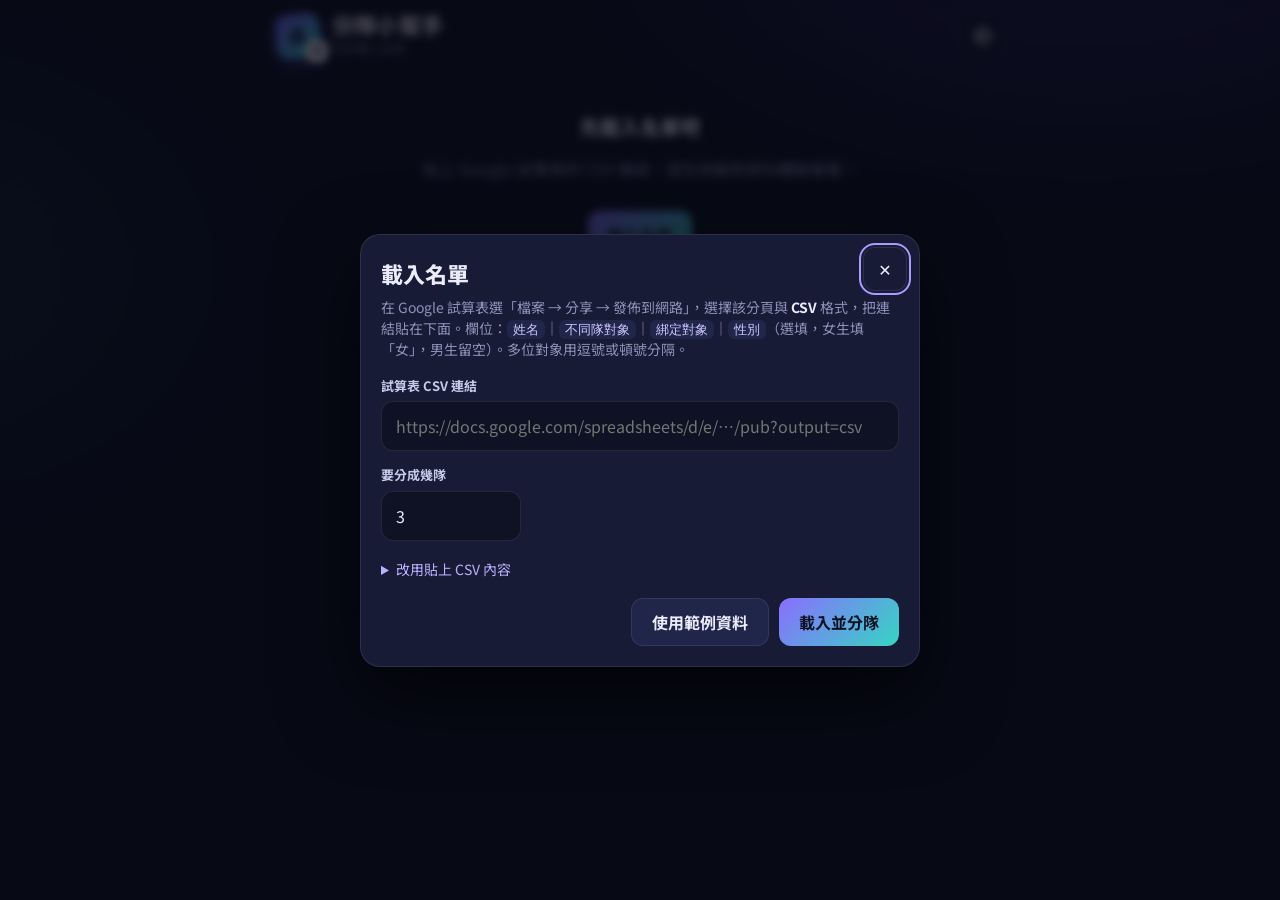
==== index.html @ 3807da10 "分隊小幫手:PWA 分隊工具(綁定組、男女平均、扭蛋揭曉) Co-Authored-By: Claude Sonnet 5.5 <noreply@anthropic.com>" ====
<!doctype html>
<html lang="zh-Hant">
<head>
  <meta charset="utf-8">
  <meta name="viewport" content="width=device-width, initial-scale=1, viewport-fit=cover">
  <title>分隊小幫手｜點名字，揭曉你的隊伍</title>
  <meta name="description" content="從 Google 試算表讀取名單，依「不同隊」與「綁定同隊」條件自動隨機分隊。點開名字就能看到所屬隊伍，手機即開即用。">
  <meta name="theme-color" content="#0f1224">
  <link rel="manifest" href="manifest.webmanifest">
  <link rel="icon" href="icon.svg" type="image/svg+xml">
  <link rel="apple-touch-icon" href="icon.svg">
  <meta name="apple-mobile-web-app-capable" content="yes">
  <meta name="mobile-web-app-capable" content="yes">
  <link rel="preconnect" href="https://fonts.googleapis.com">
  <link rel="preconnect" href="https://fonts.gstatic.com" crossorigin>
  <link href="https://fonts.googleapis.com/css2?family=Bricolage+Grotesque:wght@700;800&family=Noto+Sans+TC:wght@400;500;700&family=JetBrains+Mono:wght@500&display=swap" rel="stylesheet">
  <link rel="stylesheet" href="style.css">
</head>
<body>
  <div class="app" id="app">
    <header class="topbar">
      <div class="brand">
        <span class="brand-mark" aria-hidden="true">A<i>B</i></span>
        <div>
          <h1>分隊小幫手</h1>
          <p class="meta" id="meta">尚未載入名單</p>
        </div>
      </div>
      <div class="topbar-actions">
      <label class="switch switch-gacha" id="gacha-wrap" title="點名字時播放扭蛋機動畫">
        <input type="checkbox" id="gacha-toggle" role="switch" checked>
        <span class="switch-track"><span class="switch-thumb"></span></span>
        <span class="switch-label">扭蛋</span>
      </label>
      <button class="icon-btn" id="btn-settings" aria-label="設定與載入名單" title="設定">
        <svg viewBox="0 0 24 24" width="22" height="22" aria-hidden="true"><path d="M12 15.5a3.5 3.5 0 1 0 0-7 3.5 3.5 0 0 0 0 7Zm8.2-3.5c0-.4 0-.8-.1-1.2l2-1.6-2-3.4-2.4 1a8 8 0 0 0-2-1.2L15.4 3h-4l-.4 2.6a8 8 0 0 0-2 1.2l-2.4-1-2 3.4 2 1.6c-.1.4-.1.8-.1 1.2s0 .8.1 1.2l-2 1.6 2 3.4 2.4-1a8 8 0 0 0 2 1.2l.4 2.6h4l.4-2.6a8 8 0 0 0 2-1.2l2.4 1 2-3.4-2-1.6c.1-.4.1-.8.1-1.2Z" fill="none" stroke="currentColor" stroke-width="1.6" stroke-linejoin="round"/></svg>
      </button>
      </div>
    </header>

    <div class="banner banner-share" id="banner-share" hidden>
      唯讀分享結果 · 找到自己的名字，點開看隊伍
    </div>

    <nav class="tabs" role="tablist" aria-label="檢視方式">
      <button role="tab" class="tab is-active" id="tab-list" aria-selected="true" data-view="list">名單</button>
      <button role="tab" class="tab" id="tab-teams" aria-selected="false" data-view="teams">依隊伍</button>
      <span class="tab-indicator" id="tab-indicator" aria-hidden="true"></span>
    </nav>

    <div class="team-picker" id="team-picker" role="group" aria-label="分幾隊" hidden></div>

    <section class="toolbar" id="toolbar">
      <label class="search">
        <svg viewBox="0 0 24 24" width="18" height="18" aria-hidden="true"><circle cx="11" cy="11" r="6.5" fill="none" stroke="currentColor" stroke-width="1.8"/><path d="m16 16 4.5 4.5" stroke="currentColor" stroke-width="1.8" stroke-linecap="round"/></svg>
        <input id="search" type="search" placeholder="搜尋名字" autocomplete="off" aria-label="搜尋名字">
      </label>
      <button class="chip-btn" id="btn-toggle-all" type="button">全部展開</button>
      <label class="switch" id="adjust-wrap">
        <input type="checkbox" id="adjust-toggle" role="switch">
        <span class="switch-track"><span class="switch-thumb"></span></span>
        <span class="switch-label">微調</span>
      </label>
    </section>

    <div class="banner banner-adjust" id="banner-adjust" hidden></div>
    <div class="violations" id="violations" hidden></div>

    <main id="view" class="view" aria-live="polite"></main>

    <div class="dock" id="dock">
      <button class="dock-btn" id="btn-reroll" type="button">
        <svg viewBox="0 0 24 24" width="20" height="20" aria-hidden="true"><path d="M20 12a8 8 0 1 1-2.6-5.9M20 4v4.5h-4.5" fill="none" stroke="currentColor" stroke-width="1.8" stroke-linecap="round" stroke-linejoin="round"/></svg>
        重新分隊
      </button>
      <button class="dock-btn" id="btn-copy" type="button">
        <svg viewBox="0 0 24 24" width="20" height="20" aria-hidden="true"><rect x="8" y="8" width="11" height="12" rx="2" fill="none" stroke="currentColor" stroke-width="1.8"/><path d="M5 15V6a2 2 0 0 1 2-2h8" fill="none" stroke="currentColor" stroke-width="1.8" stroke-linecap="round"/></svg>
        複製結果
      </button>
      <button class="dock-btn" id="btn-share" type="button">
        <svg viewBox="0 0 24 24" width="20" height="20" aria-hidden="true"><path d="M10 14a4 4 0 0 0 5.7 0l3-3a4 4 0 0 0-5.7-5.7l-1 1M14 10a4 4 0 0 0-5.7 0l-3 3a4 4 0 0 0 5.7 5.7l1-1" fill="none" stroke="currentColor" stroke-width="1.8" stroke-linecap="round"/></svg>
        分享連結
      </button>
    </div>
  </div>

  <!-- 設定 / 載入名單 -->
  <dialog class="sheet" id="sheet" aria-labelledby="sheet-title">
    <form method="dialog" class="sheet-close-form"><button class="icon-btn" aria-label="關閉">✕</button></form>
    <h2 id="sheet-title">載入名單</h2>
    <p class="help">在 Google 試算表選「檔案 → 分享 → 發佈到網路」，選擇該分頁與 <b>CSV</b> 格式，把連結貼在下面。欄位：<code>姓名</code>｜<code>不同隊對象</code>｜<code>綁定對象</code>｜<code>性別</code>（選填，女生填「女」，男生留空）。多位對象用逗號或頓號分隔。</p>

    <label class="field">
      <span>試算表 CSV 連結</span>
      <input id="in-url" type="url" inputmode="url" placeholder="https://docs.google.com/spreadsheets/d/e/…/pub?output=csv" autocomplete="off">
    </label>
    <label class="field field-narrow">
      <span>要分成幾隊</span>
      <input id="in-teams" type="number" inputmode="numeric" min="2" max="26" value="3">
    </label>

    <details class="paste">
      <summary>改用貼上 CSV 內容</summary>
      <textarea id="in-csv" rows="6" placeholder="姓名,不同隊對象,綁定對象&#10;小明,小華,&#10;小華,,小美"></textarea>
    </details>

    <ul class="errors" id="sheet-errors" hidden></ul>

    <div class="sheet-actions">
      <button class="btn btn-ghost" id="btn-demo" type="button">使用範例資料</button>
      <button class="btn btn-primary" id="btn-load" type="button">載入並分隊</button>
    </div>
  </dialog>

  <!-- 扭蛋機:點名字後轉扭蛋揭曉隊伍 -->
  <dialog class="gacha" id="gacha" aria-labelledby="gacha-name" data-stage="ready">
    <div class="gacha-inner">
      <form method="dialog" class="gacha-x"><button class="icon-btn" aria-label="關閉">✕</button></form>
      <p class="gacha-kicker">扭蛋時間</p>
      <h2 class="gacha-name" id="gacha-name"></h2>

      <button class="machine" id="gacha-machine" type="button" aria-label="轉動扭蛋機">
        <span class="dome"><span class="balls" id="gacha-balls"></span></span>
        <span class="machine-body">
          <span class="knob" aria-hidden="true"><span class="knob-bar"></span></span>
          <span class="machine-label" aria-hidden="true">GACHA</span>
          <span class="chute" aria-hidden="true"></span>
        </span>
      </button>

      <div class="tray">
        <div class="gacha-result" aria-live="polite">
          <span class="sparks" aria-hidden="true" id="gacha-sparks"></span>
          <span class="gacha-letter" id="gacha-letter"></span>
          <strong class="gacha-team" id="gacha-team"></strong>
        </div>
        <button class="capsule" id="gacha-capsule" type="button" aria-label="打開扭蛋">
          <span class="cap-top"></span><span class="cap-bottom"></span>
        </button>
      </div>

      <p class="gacha-hint" id="gacha-hint"></p>
      <form method="dialog" class="gacha-done"><button class="btn btn-primary" id="gacha-close">好，收起來</button></form>
    </div>
  </dialog>

  <div class="toast" id="toast" role="status" aria-live="polite"></div>

  <script src="logic.js"></script>
  <script src="app.js"></script>
</body>
</html>
---- style.css ----
/* 分隊小幫手 — 視覺語言:「抽籤紙條」。深靛墨色底,白色紙條名牌,翻開蓋上彩色隊伍印章。 */
:root {
  --ink: #0f1224;
  --ink-2: #171b36;
  --ink-3: #20254a;
  --line: rgba(255, 255, 255, 0.09);
  --paper: #f5f3fc;
  --paper-2: #e8e5f5;
  --text: #ecebfa;
  --muted: #8d92b8;
  --danger: #ff6b6b;
  --warn: #ffc44d;
  --radius: 16px;
  --font-body: "Noto Sans TC", system-ui, -apple-system, "PingFang TC", "Microsoft JhengHei", sans-serif;
  --font-display: "Bricolage Grotesque", "Noto Sans TC", system-ui, sans-serif;
  --font-mono: "JetBrains Mono", ui-monospace, monospace;
  --dock-h: 76px;
}

* { box-sizing: border-box; -webkit-tap-highlight-color: transparent; }
html { color-scheme: dark; }
body {
  margin: 0;
  min-height: 100dvh;
  background:
    radial-gradient(900px 500px at 85% -10%, rgba(120, 90, 255, 0.22), transparent 60%),
    radial-gradient(700px 480px at -10% 30%, rgba(40, 200, 190, 0.12), transparent 60%),
    var(--ink);
  color: var(--text);
  font-family: var(--font-body);
  font-size: 16px;
  line-height: 1.5;
}
button, input, textarea { font: inherit; color: inherit; }
button { cursor: pointer; }
:focus-visible { outline: 2px solid #a99bff; outline-offset: 2px; }
[hidden] { display: none !important; }

.app {
  max-width: 760px;
  margin: 0 auto;
  padding: calc(env(safe-area-inset-top) + 14px) 16px calc(var(--dock-h) + env(safe-area-inset-bottom) + 24px);
}

/* ---------- 頂欄 ---------- */
.topbar { display: flex; align-items: center; justify-content: space-between; gap: 12px; margin-bottom: 14px; }
.brand { display: flex; align-items: center; gap: 12px; min-width: 0; }
.brand-mark {
  position: relative;
  width: 44px; height: 44px; flex: none;
  display: grid; place-items: center;
  border-radius: 12px;
  background: linear-gradient(145deg, #7b5cff, #2fd3c0);
  font: 800 24px/1 var(--font-display);
  color: #0f1224;
  transform: rotate(-6deg);
  box-shadow: 0 6px 18px rgba(123, 92, 255, 0.4);
}
.brand-mark i {
  position: absolute; right: -6px; bottom: -6px;
  width: 22px; height: 22px; display: grid; place-items: center;
  font: 800 13px/1 var(--font-display); font-style: normal;
  background: var(--paper); border-radius: 7px; transform: rotate(14deg);
}
h1 { margin: 0; font: 800 22px/1.15 var(--font-display); letter-spacing: 0.01em; }
.meta { margin: 2px 0 0; font: 500 12px/1.3 var(--font-mono); color: var(--muted); letter-spacing: 0.04em; }

.icon-btn {
  width: 44px; height: 44px; flex: none;
  display: grid; place-items: center;
  border-radius: 12px; border: 1px solid var(--line);
  background: var(--ink-2); color: var(--text);
  transition: background 0.2s, transform 0.2s;
}
.icon-btn:hover { background: var(--ink-3); }
.icon-btn:active { transform: scale(0.94); }

/* ---------- 橫幅 ---------- */
.banner {
  margin: 0 0 12px; padding: 10px 14px; border-radius: 12px;
  font-size: 14px; border: 1px solid var(--line);
}
.banner-share { background: rgba(47, 211, 192, 0.12); border-color: rgba(47, 211, 192, 0.35); color: #9ff0e6; }
.banner-adjust { background: rgba(255, 196, 77, 0.1); border-color: rgba(255, 196, 77, 0.4); color: #ffe2a3; }
.banner b { color: #fff; }

.violations {
  margin: 0 0 12px; padding: 12px 14px 12px 16px; border-radius: 12px;
  background: rgba(255, 107, 107, 0.1); border: 1px solid rgba(255, 107, 107, 0.4);
  color: #ffc4c4; font-size: 14px;
}
.violations strong { display: block; margin-bottom: 4px; color: #ffe0e0; }
.violations ul { margin: 0; padding-left: 18px; }

/* ---------- 分頁 ---------- */
.tabs { position: relative; display: grid; grid-template-columns: 1fr 1fr; padding: 4px; margin-bottom: 12px; background: var(--ink-2); border: 1px solid var(--line); border-radius: 14px; }
.tab { position: relative; z-index: 1; padding: 10px 0; background: none; border: 0; color: var(--muted); font-weight: 700; transition: color 0.2s; }
.tab.is-active { color: var(--ink); }
.tab-indicator { position: absolute; z-index: 0; top: 4px; bottom: 4px; left: 4px; width: calc(50% - 4px); border-radius: 10px; background: var(--paper); transition: transform 0.3s cubic-bezier(0.3, 0.9, 0.3, 1); }
.tabs[data-view="teams"] .tab-indicator { transform: translateX(100%); }

/* ---------- 工具列 ---------- */
.toolbar { display: flex; align-items: center; gap: 10px; margin-bottom: 12px; }
.search { flex: 1; min-width: 0; display: flex; align-items: center; gap: 8px; padding: 0 12px; height: 44px; background: var(--ink-2); border: 1px solid var(--line); border-radius: 12px; color: var(--muted); }
.search input { flex: 1; min-width: 0; height: 100%; background: none; border: 0; outline: 0; color: var(--text); }
.search:focus-within { border-color: #a99bff; }
.chip-btn { height: 44px; padding: 0 14px; border-radius: 12px; border: 1px solid var(--line); background: var(--ink-2); font-size: 14px; font-weight: 500; white-space: nowrap; transition: background 0.2s; }
.chip-btn:hover { background: var(--ink-3); }

.switch { display: flex; align-items: center; gap: 8px; height: 44px; padding: 0 4px; cursor: pointer; user-select: none; }
.switch input { position: absolute; opacity: 0; pointer-events: none; }
.switch-track { position: relative; width: 44px; height: 26px; border-radius: 99px; background: var(--ink-3); border: 1px solid var(--line); transition: background 0.25s; }
.switch-thumb { position: absolute; top: 2px; left: 2px; width: 20px; height: 20px; border-radius: 50%; background: var(--muted); transition: transform 0.25s cubic-bezier(0.3, 0.9, 0.3, 1), background 0.25s; }
.switch input:checked + .switch-track { background: rgba(255, 196, 77, 0.28); border-color: rgba(255, 196, 77, 0.6); }
.switch input:checked + .switch-track .switch-thumb { transform: translateX(18px); background: var(--warn); }
.switch input:focus-visible + .switch-track { outline: 2px solid #a99bff; outline-offset: 2px; }
.switch-label { font-size: 14px; font-weight: 500; }
.topbar-actions { display: flex; align-items: center; gap: 6px; flex: none; }
/* 扭蛋開關用糖果粉,和黃色的「微調」區分 */
.switch-gacha input:checked + .switch-track { background: rgba(255, 143, 177, 0.28); border-color: rgba(255, 143, 177, 0.6); }
.switch-gacha input:checked + .switch-track .switch-thumb { background: #ff8fb1; }
body.no-data .switch-gacha { display: none; }

/* ---------- 名單:紙條名牌 ---------- */
.list { display: grid; grid-template-columns: 1fr; gap: 10px; }
@media (min-width: 560px) { .list { grid-template-columns: 1fr 1fr; align-items: start; } }

.person {
  --team: hsl(var(--h, 250) 80% 62%);
  --team-soft: hsl(var(--h, 250) 80% 62% / 0.16);
  position: relative;
  background: var(--paper);
  color: var(--ink);
  border-radius: var(--radius);
  overflow: hidden;
  box-shadow: 0 2px 0 rgba(0, 0, 0, 0.25), 0 10px 24px -12px rgba(0, 0, 0, 0.6);
  transition: transform 0.2s, box-shadow 0.2s, outline-color 0.2s;
  outline: 2px solid transparent;
}
/* 進場動畫只在載入/重新分隊/切換分頁時播放,點名字開合不會重播 */
.is-entering .person {
  animation: slip-in 0.4s cubic-bezier(0.3, 0.9, 0.3, 1) backwards;
  animation-delay: calc(var(--i, 0) * 18ms);
}
@keyframes slip-in { from { opacity: 0; transform: translateY(10px) rotate(-0.6deg); } }
.person::before { /* 紙條左側撕邊的小孔 */
  content: ""; position: absolute; left: 10px; top: 28px; width: 8px; height: 8px; margin-top: -4px; /* 對齊名字列中央,展開後不跟著跑 */
  border-radius: 50%; background: var(--ink); opacity: 0.8; transition: background 0.2s;
}
.person-head {
  width: 100%; display: flex; align-items: center; gap: 10px;
  padding: 14px 14px 14px 30px; min-height: 56px;
  background: none; border: 0; text-align: left; color: inherit;
}
.person-name { flex: 1; min-width: 0; font-weight: 700; font-size: 17px; overflow-wrap: anywhere; }
.person-chev { flex: none; width: 20px; height: 20px; color: #6a6f95; }
.person:active { transform: scale(0.985); }

/* 揭曉後:卡片高度不變(兩欄排列不會參差),箭頭換成隊伍徽章、卡片染上隊伍淡色 */
.person.is-open { background: linear-gradient(var(--team-soft), var(--team-soft)), var(--paper); }
.person.is-open::before { background: var(--team); }
.person.is-open .person-chev { display: none; }
.badge {
  display: none; flex: none; height: 28px; padding: 0 10px; /* 不可超過 28px,否則撐高卡片 */ place-items: center; border-radius: 9px;
  background: var(--team); color: #0f1224; font: 800 16px/1 var(--font-display); white-space: nowrap;
  box-shadow: 0 4px 10px -3px var(--team);
}
.person.is-open .badge { display: grid; animation: stamp 0.5s cubic-bezier(0.2, 1.4, 0.4, 1); }
@keyframes stamp {
  0% { transform: scale(2) rotate(10deg); opacity: 0; }
  60% { opacity: 1; }
  100% { transform: scale(1) rotate(-4deg); opacity: 1; }
}
.person.is-open .badge { transform: rotate(-4deg); }

/* 微調模式:隊伍徽章常駐、可選取 */
.adjusting .badge { display: grid; animation: none; }
.adjusting .person-chev { display: none; }
.person.is-selected { outline-color: var(--warn); transform: translateY(-2px) rotate(-0.8deg); box-shadow: 0 0 0 4px rgba(255, 196, 77, 0.2), 0 14px 26px -10px rgba(0, 0, 0, 0.7); }
.person.has-violation { outline-color: var(--danger); }
.person.has-violation .person-name::after { content: " ⚠"; color: var(--danger); }
.person.is-dim { opacity: 0.55; }

.empty { padding: 40px 16px; text-align: center; color: var(--muted); }
.empty h2 { margin: 0 0 6px; font: 800 20px var(--font-display); color: var(--text); }
.empty .btn { margin-top: 14px; }

/* ---------- 依隊伍 ---------- */
.teams { display: grid; gap: 12px; }
.team {
  --team: hsl(var(--h) 80% 62%);
  border-radius: var(--radius); background: var(--ink-2); border: 1px solid var(--line); overflow: hidden;
}
.is-entering .team { animation: slip-in 0.4s cubic-bezier(0.3, 0.9, 0.3, 1) backwards; animation-delay: calc(var(--i, 0) * 50ms); }
.team-head { display: flex; align-items: center; gap: 12px; padding: 12px 14px; background: linear-gradient(90deg, hsl(var(--h) 80% 62% / 0.28), transparent); border-bottom: 1px solid var(--line); }
.team-letter { width: 44px; height: 44px; display: grid; place-items: center; border-radius: 12px; background: var(--team); color: #0f1224; font: 800 26px/1 var(--font-display); transform: rotate(-4deg); }
.team-title { font-weight: 700; font-size: 17px; }
.team-count { margin-left: auto; font: 500 13px var(--font-mono); color: var(--muted); }
.team-members { display: flex; flex-wrap: wrap; gap: 8px; padding: 12px 14px 14px; margin: 0; list-style: none; }
.member {
  --team: hsl(var(--h) 80% 62%);
  padding: 8px 12px; border-radius: 10px; background: var(--paper); color: var(--ink);
  font-weight: 700; font-size: 15px; border: 2px solid transparent; transition: transform 0.2s, border-color 0.2s;
}
button.member { cursor: pointer; }
.member.is-selected { border-color: var(--warn); transform: translateY(-2px) rotate(-1.5deg); }
.member.has-violation { border-color: var(--danger); }

/* ---------- 底部操作列 ---------- */
.dock {
  position: fixed; left: 0; right: 0; bottom: 0; z-index: 20;
  display: flex; justify-content: center; gap: 8px;
  padding: 10px 14px calc(env(safe-area-inset-bottom) + 10px);
  background: linear-gradient(to top, var(--ink) 55%, transparent);
}
.dock-btn {
  flex: 1; max-width: 190px; height: 52px;
  display: flex; align-items: center; justify-content: center; gap: 8px;
  border-radius: 14px; border: 1px solid var(--line); background: var(--ink-3); font-size: 15px; font-weight: 500;
  transition: background 0.2s, transform 0.2s;
}
.dock-btn:hover { background: #2a3060; }
.dock-btn:active { transform: scale(0.96); }
.dock-btn:disabled { opacity: 0.4; pointer-events: none; }
body.is-share .dock-btn:not(#btn-copy) { display: none; }
body.is-share #adjust-wrap { display: none; }
body.is-share #btn-settings { display: none; }
body.no-data .dock, body.no-data .toolbar, body.no-data .tabs { display: none; }

/* ---------- 設定面板 ---------- */
.sheet {
  width: min(560px, calc(100vw - 24px)); max-height: calc(100dvh - 24px); overflow: auto;
  margin: auto; padding: 22px 20px 20px;
  background: var(--ink-2); color: var(--text);
  border: 1px solid var(--line); border-radius: 20px;
  box-shadow: 0 30px 80px rgba(0, 0, 0, 0.6);
}
.sheet::backdrop { background: rgba(5, 6, 16, 0.7); backdrop-filter: blur(4px); }
.sheet[open] { animation: sheet-in 0.3s cubic-bezier(0.3, 0.9, 0.3, 1); }
@keyframes sheet-in { from { opacity: 0; transform: translateY(24px) scale(0.98); } }
.sheet-close-form { position: absolute; top: 12px; right: 12px; margin: 0; }
.sheet h2 { margin: 0 44px 8px 0; font: 800 22px var(--font-display); }
.help { margin: 0 0 16px; font-size: 14px; color: var(--muted); }
.help code { padding: 1px 6px; border-radius: 6px; background: var(--ink-3); font: 500 12.5px var(--font-mono); color: #cfc8ff; white-space: nowrap; }
.help b { color: var(--text); }
.field { display: block; margin-bottom: 14px; }
.field > span { display: block; margin-bottom: 6px; font-size: 13px; font-weight: 700; color: #c7c9e8; }
.field input, .paste textarea {
  width: 100%; padding: 12px 14px; border-radius: 12px; border: 1px solid var(--line);
  background: var(--ink); color: var(--text); outline: 0; transition: border-color 0.2s;
}
.field input:focus, .paste textarea:focus { border-color: #a99bff; }
.field-narrow input { max-width: 140px; }
.paste { margin-bottom: 14px; }
.paste summary { cursor: pointer; font-size: 14px; color: #b9b2ff; padding: 4px 0; }
.paste textarea { margin-top: 8px; font: 500 13px/1.5 var(--font-mono); resize: vertical; }
.errors { margin: 0 0 14px; padding: 12px 14px 12px 30px; border-radius: 12px; font-size: 14px; background: rgba(255, 107, 107, 0.1); border: 1px solid rgba(255, 107, 107, 0.4); color: #ffc4c4; }
.sheet-actions { display: flex; gap: 10px; justify-content: flex-end; flex-wrap: wrap; }
.btn { height: 48px; padding: 0 20px; border-radius: 12px; border: 1px solid var(--line); font-weight: 700; transition: transform 0.2s, filter 0.2s; }
.btn:active { transform: scale(0.97); }
.btn-ghost { background: var(--ink-3); }
.btn-primary { background: linear-gradient(135deg, #8b6dff, #35d6c3); color: #0f1224; border: 0; }
.btn-primary:hover { filter: brightness(1.08); }
.btn:disabled { opacity: 0.5; pointer-events: none; }

/* ---------- 分幾隊 ---------- */
.team-picker { display: flex; align-items: center; gap: 6px; margin-bottom: 12px; overflow-x: auto; scrollbar-width: none; }
.team-picker::-webkit-scrollbar { display: none; }
.team-picker-label { flex: none; margin-right: 4px; font-size: 14px; font-weight: 700; color: var(--muted); }
.team-chip {
  flex: none; min-width: 44px; height: 40px; padding: 0 12px; border-radius: 12px;
  border: 1px solid var(--line); background: var(--ink-2); color: var(--text);
  font: 800 16px/1 var(--font-display); transition: background 0.2s, transform 0.2s;
}
.team-chip:active { transform: scale(0.95); }
.team-chip.is-current { background: var(--paper); color: var(--ink); border-color: transparent; }
.team-chip.is-unavailable { opacity: 0.35; }
body.is-share .team-picker { display: none !important; }

/* ---------- 扭蛋機 ---------- */
.gacha {
  --team: hsl(var(--h, 250) 80% 62%);
  width: 100%; height: 100%; max-width: 100%; max-height: 100%;
  margin: 0; padding: 0; border: 0;
  background: transparent; color: var(--text);
}
.gacha::backdrop { background: rgba(5, 6, 16, 0.86); backdrop-filter: blur(6px); }
.gacha[open] { animation: sheet-in 0.3s cubic-bezier(0.3, 0.9, 0.3, 1); }
.gacha-inner {
  position: relative; min-height: 100%;
  display: flex; flex-direction: column; align-items: center; justify-content: center;
  padding: calc(env(safe-area-inset-top) + 24px) 16px calc(env(safe-area-inset-bottom) + 24px);
  text-align: center;
}
.gacha-x { position: absolute; top: calc(env(safe-area-inset-top) + 14px); right: 16px; margin: 0; }
.gacha-kicker { margin: 0; font: 500 12px/1 var(--font-mono); letter-spacing: 0.2em; color: var(--muted); }
.gacha-name { margin: 8px 0 18px; font: 800 28px/1.2 var(--font-display); overflow-wrap: anywhere; }

.machine {
  position: relative; display: flex; flex-direction: column; align-items: center;
  padding: 0; border: 0; background: none;
}
.dome {
  position: relative; z-index: 1; display: block;
  width: 210px; height: 210px; border-radius: 50%; overflow: hidden;
  background:
    radial-gradient(60px 40px at 32% 24%, rgba(255, 255, 255, 0.45), transparent 70%),
    radial-gradient(circle at 50% 50%, rgba(170, 190, 255, 0.10), rgba(170, 190, 255, 0.22));
  border: 6px solid rgba(225, 230, 255, 0.55);
  box-shadow: inset 0 -12px 30px rgba(0, 0, 0, 0.25), 0 10px 30px rgba(0, 0, 0, 0.35);
}
.balls { position: absolute; inset: 0; }
.ball {
  position: absolute; width: 46px; height: 46px; border-radius: 50%;
  background: linear-gradient(to bottom, var(--c) 50%, #f7f6ff 50%);
  box-shadow: inset -4px -6px 10px rgba(0, 0, 0, 0.18), inset 3px 4px 6px rgba(255, 255, 255, 0.5);
  transform: rotate(var(--r));
}
.machine-body {
  position: relative; display: block; width: 236px; height: 150px; margin-top: -26px;
  border-radius: 24px 24px 30px 30px;
  background: linear-gradient(160deg, #ff7088, #e0395a 70%);
  box-shadow: inset 0 -10px 0 rgba(0, 0, 0, 0.14), 0 16px 34px rgba(0, 0, 0, 0.45);
}
.knob {
  position: absolute; left: 34px; top: 46px; width: 72px; height: 72px; border-radius: 50%;
  display: grid; place-items: center;
  background: radial-gradient(circle at 35% 30%, #fff, #d9dcf2);
  box-shadow: 0 4px 0 rgba(0, 0, 0, 0.2);
}
.knob-bar { width: 16px; height: 58px; border-radius: 8px; background: #c22d4b; box-shadow: inset 0 -3px 0 rgba(0, 0, 0, 0.2); }
.machine-label { position: absolute; right: 22px; top: 30px; font: 800 15px/1 var(--font-display); letter-spacing: 0.12em; color: rgba(255, 255, 255, 0.85); }
.chute {
  position: absolute; right: 28px; bottom: 24px; width: 70px; height: 46px; border-radius: 12px 12px 18px 18px;
  background: #3a0f1d; box-shadow: inset 0 8px 12px rgba(0, 0, 0, 0.6);
}

/* 準備:把手發光提示 */
.gacha[data-stage="ready"] .knob { animation: knob-pulse 1.4s ease-in-out infinite; }
@keyframes knob-pulse {
  0%, 100% { box-shadow: 0 4px 0 rgba(0, 0, 0, 0.2), 0 0 0 0 rgba(255, 255, 255, 0.5); }
  50% { box-shadow: 0 4px 0 rgba(0, 0, 0, 0.2), 0 0 0 12px rgba(255, 255, 255, 0); }
}
/* 轉動:把手旋轉、扭蛋晃動、機台搖擺 */
.gacha[data-stage="turning"] .knob-bar { animation: knob-turn 0.8s cubic-bezier(0.5, 0, 0.3, 1); }
@keyframes knob-turn { to { transform: rotate(360deg); } }
.gacha[data-stage="turning"] .ball { animation: ball-jiggle 0.22s ease-in-out infinite alternate; animation-delay: calc(var(--k) * -37ms); }
@keyframes ball-jiggle { to { transform: rotate(calc(var(--r) + 24deg)) translate(3px, -9px); } }
.gacha[data-stage="turning"] .machine { animation: machine-wobble 0.8s ease-in-out; }
@keyframes machine-wobble { 25% { transform: rotate(-2deg); } 50% { transform: rotate(2deg); } 75% { transform: rotate(-1deg); } }

.tray { position: relative; width: 236px; height: 150px; margin-top: 6px; }
.capsule {
  position: absolute; left: 50%; top: 18px; width: 104px; height: 104px; margin-left: -52px;
  padding: 0; border: 0; background: none; visibility: hidden;
  filter: drop-shadow(0 10px 14px rgba(0, 0, 0, 0.45));
}
.cap-top, .cap-bottom { position: absolute; left: 0; width: 104px; height: 52px; }
.cap-top {
  top: 0; border-radius: 52px 52px 0 0;
  background: linear-gradient(135deg, #ffc46b, #ff8fb1 60%, #c59bff);
  box-shadow: inset 6px 8px 10px rgba(255, 255, 255, 0.35);
}
.cap-bottom {
  bottom: 0; border-radius: 0 0 52px 52px; background: #f7f6ff;
  box-shadow: inset -6px -8px 12px rgba(0, 0, 0, 0.12); border-top: 3px solid rgba(0, 0, 0, 0.12);
}
/* 掉出:從出口彈跳落下,之後輕晃等人點 */
.gacha[data-stage="dropped"] .capsule,
.gacha[data-stage="open"] .capsule { visibility: visible; }
.gacha[data-stage="dropped"] .capsule {
  animation: cap-drop 0.75s cubic-bezier(0.3, 0.9, 0.4, 1.2), cap-wiggle 1.2s ease-in-out 1s infinite;
}
@keyframes cap-drop {
  0% { transform: translate(40px, -110px) scale(0.45) rotate(-40deg); opacity: 0; }
  30% { opacity: 1; }
  60% { transform: translate(0, 8px) scale(1) rotate(8deg); }
  80% { transform: translate(0, -10px) rotate(-4deg); }
}
@keyframes cap-wiggle { 0%, 70%, 100% { transform: rotate(0); } 80% { transform: rotate(-8deg); } 90% { transform: rotate(7deg); } }
/* 打開:上蓋飛走、下殼落下、隊伍跳出 */
.gacha[data-stage="open"] .capsule { pointer-events: none; }
.gacha[data-stage="open"] .cap-top { animation: cap-top-off 0.6s cubic-bezier(0.3, 0.7, 0.4, 1) forwards; }
.gacha[data-stage="open"] .cap-bottom { animation: cap-bottom-off 0.6s ease-in forwards; }
@keyframes cap-top-off { to { transform: translate(-70px, -120px) rotate(-70deg); opacity: 0; } }
@keyframes cap-bottom-off { to { transform: translate(40px, 80px) rotate(30deg); opacity: 0; } }

.gacha-result {
  position: absolute; inset: 0; display: flex; flex-direction: column; align-items: center; justify-content: center; gap: 4px;
  opacity: 0; transform: scale(0.3);
}
.gacha[data-stage="open"] .gacha-result { animation: result-pop 0.6s cubic-bezier(0.2, 1.5, 0.4, 1) 0.15s forwards; }
@keyframes result-pop { to { opacity: 1; transform: scale(1); } }
.gacha-letter {
  width: 92px; height: 92px; display: grid; place-items: center; border-radius: 22px;
  background: var(--team); color: #0f1224; font: 800 58px/1 var(--font-display);
  transform: rotate(-6deg); box-shadow: 0 10px 30px -6px var(--team);
}
.gacha-team { font: 800 24px/1.2 var(--font-display); color: hsl(var(--h, 250) 90% 80%); }
.sparks { position: absolute; left: 50%; top: 42%; width: 0; height: 0; }
.spark {
  position: absolute; left: -5px; top: -5px; width: 10px; height: 10px; border-radius: 3px;
  background: var(--team); opacity: 0;
}
.spark:nth-child(even) { background: #fff; border-radius: 50%; }
.gacha[data-stage="open"] .spark { animation: spark 0.9s cubic-bezier(0.2, 0.8, 0.3, 1) 0.2s forwards; }
@keyframes spark {
  0% { opacity: 1; transform: rotate(var(--a)) translateY(0) scale(0.4); }
  100% { opacity: 0; transform: rotate(var(--a)) translateY(-110px) scale(1); }
}

.gacha-hint { min-height: 24px; margin: 6px 0 0; font-weight: 700; color: #cfd2f2; }
.gacha-done { margin: 12px 0 0; visibility: hidden; }
.gacha[data-stage="open"] .gacha-done { visibility: visible; animation: sheet-in 0.4s ease 0.6s backwards; }

/* ---------- Toast ---------- */
.toast {
  position: fixed; left: 50%; bottom: calc(var(--dock-h) + env(safe-area-inset-bottom) + 18px); z-index: 50;
  max-width: min(520px, calc(100vw - 32px)); padding: 12px 16px; border-radius: 12px;
  background: #fff; color: var(--ink); font-size: 14px; font-weight: 500; line-height: 1.45;
  box-shadow: 0 12px 32px rgba(0, 0, 0, 0.5);
  transform: translate(-50%, 20px); opacity: 0; pointer-events: none; transition: opacity 0.25s, transform 0.25s;
}
.toast.is-show { opacity: 1; transform: translate(-50%, 0); }
.toast.is-warn { background: var(--warn); }
.toast.is-error { background: var(--danger); color: #fff; }

@media (prefers-reduced-motion: reduce) {
  *, *::before, *::after { animation-duration: 0.01ms !important; animation-delay: 0ms !important; transition-duration: 0.01ms !important; }
  .gacha[data-stage="open"] .cap-top, .gacha[data-stage="open"] .cap-bottom { opacity: 0; }
  .gacha[data-stage="open"] .gacha-result { opacity: 1; transform: none; }
}
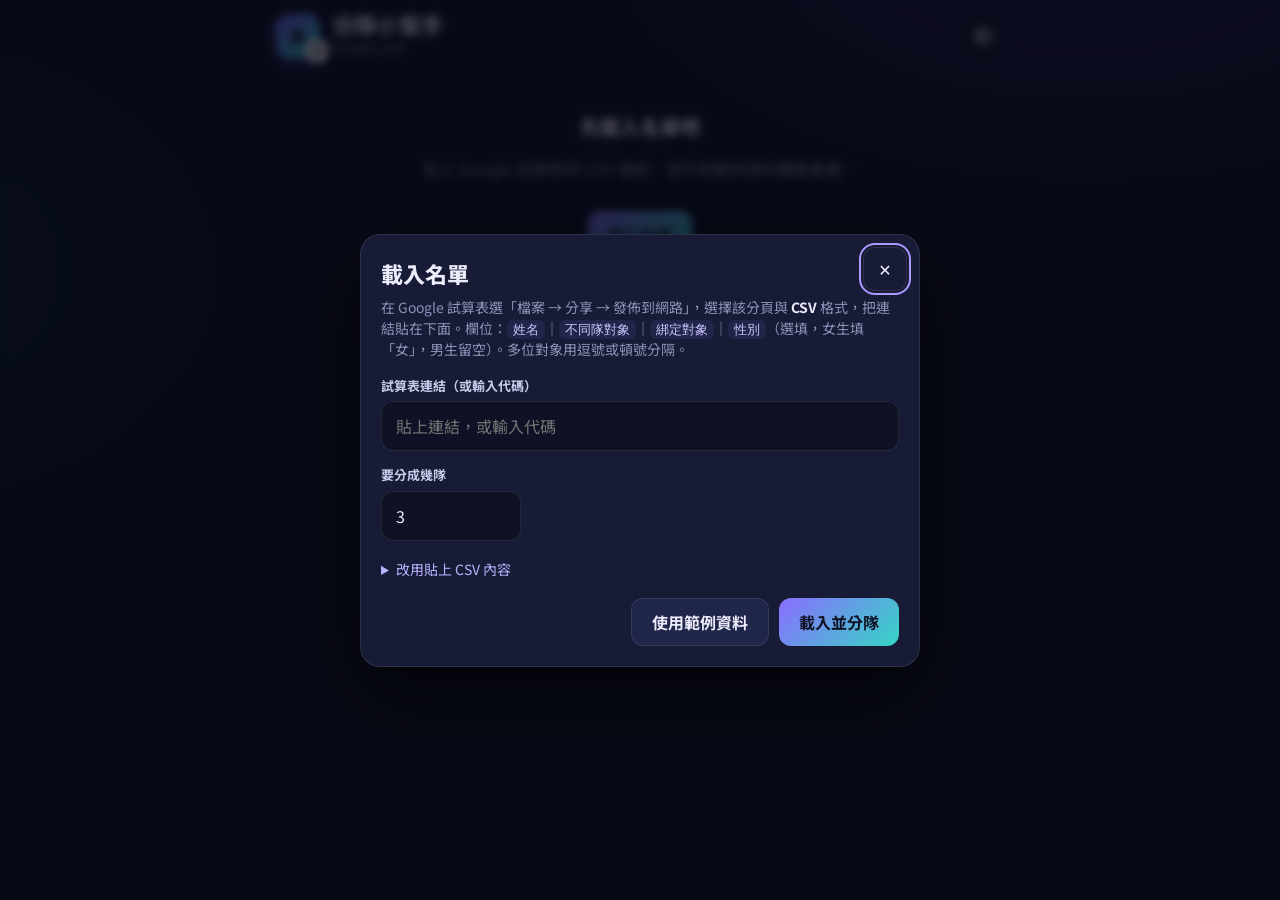
==== commit 8bd8754a: "載入名單:連結欄可輸入代碼解開加密保存的試算表連結 連結以 PBKDF2 + AES-GCM 加密,公開原始碼只含密文。  Co-Authored-By: Claude Sonnet 5.5 <nor" ====
--- a/index.html
+++ b/index.html
@@ -91,8 +91,8 @@
     <p class="help">在 Google 試算表選「檔案 → 分享 → 發佈到網路」，選擇該分頁與 <b>CSV</b> 格式，把連結貼在下面。欄位：<code>姓名</code>｜<code>不同隊對象</code>｜<code>綁定對象</code>｜<code>性別</code>（選填，女生填「女」，男生留空）。多位對象用逗號或頓號分隔。</p>
 
     <label class="field">
-      <span>試算表 CSV 連結</span>
-      <input id="in-url" type="url" inputmode="url" placeholder="https://docs.google.com/spreadsheets/d/e/…/pub?output=csv" autocomplete="off">
+      <span>試算表連結（或輸入代碼）</span>
+      <input id="in-url" type="text" inputmode="url" placeholder="貼上連結，或輸入代碼" autocomplete="off" autocapitalize="off" autocorrect="off" spellcheck="false">
     </label>
     <label class="field field-narrow">
       <span>要分成幾隊</span>
